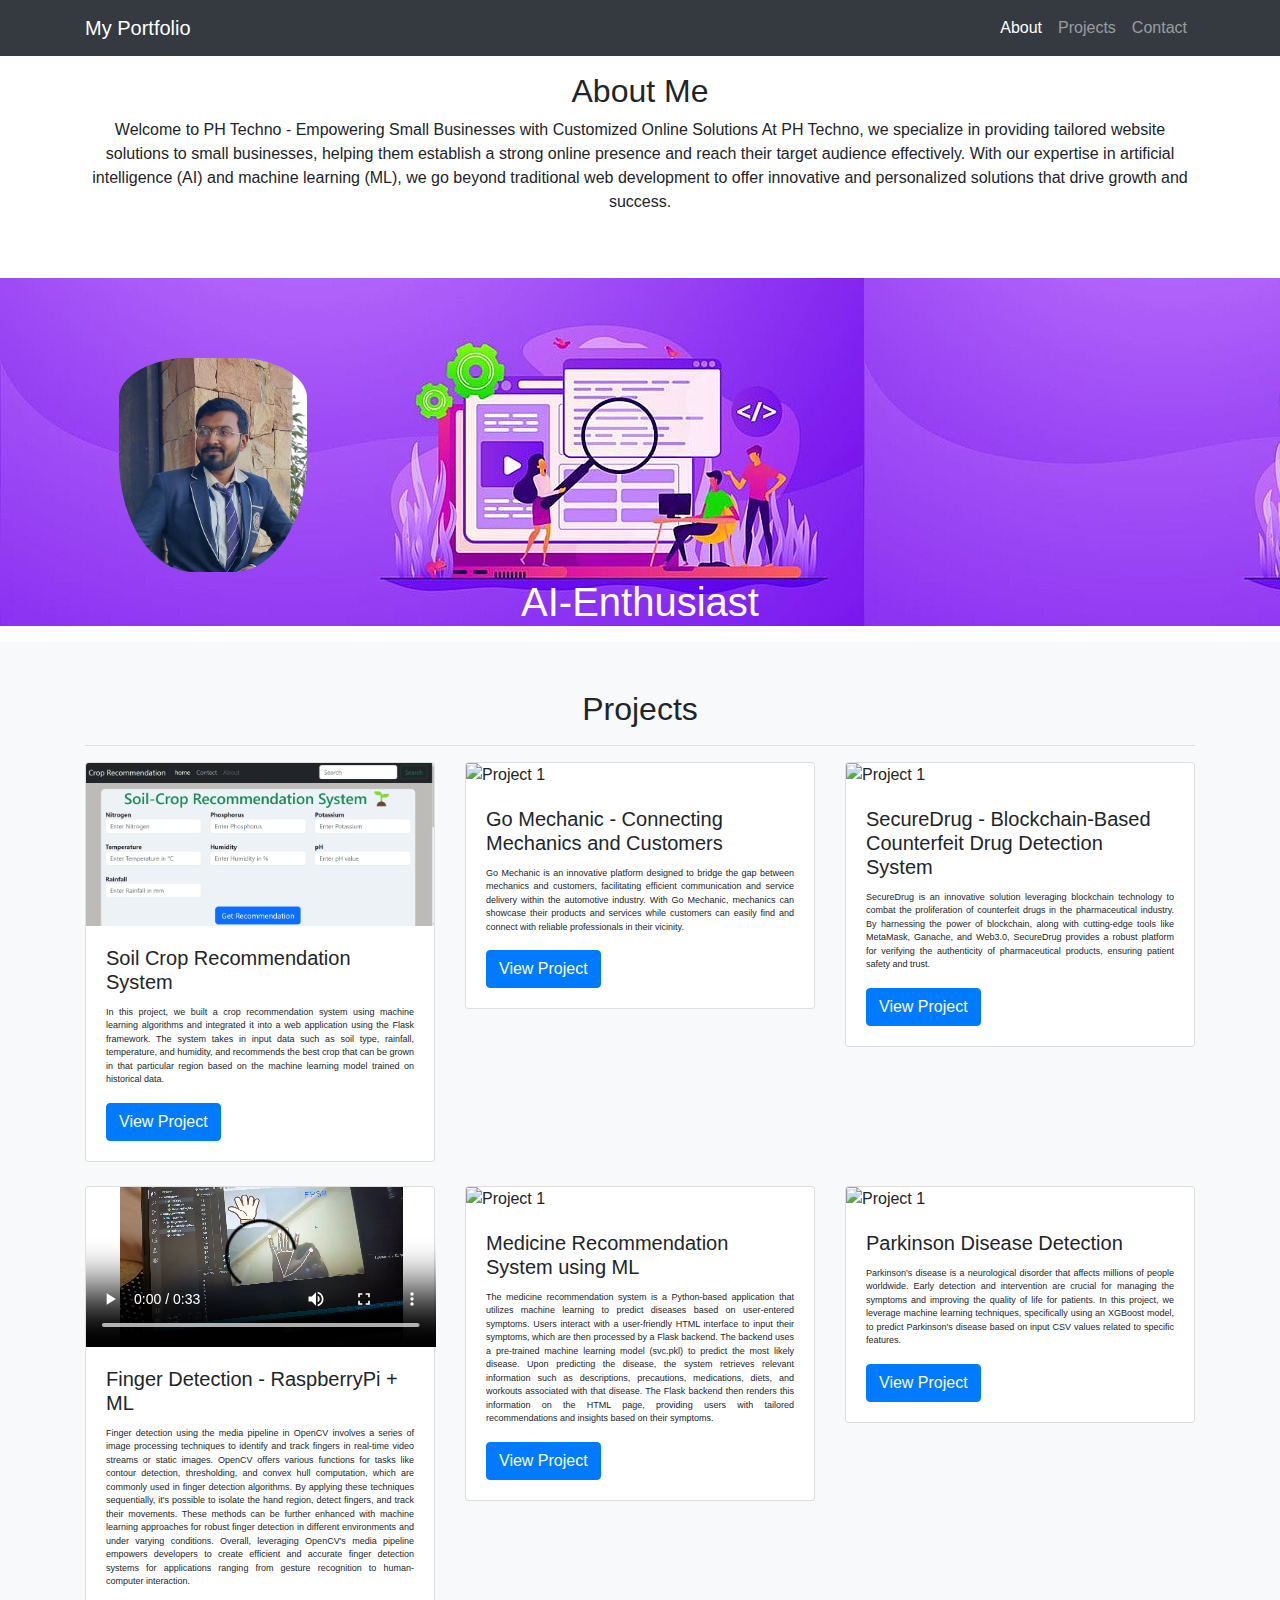
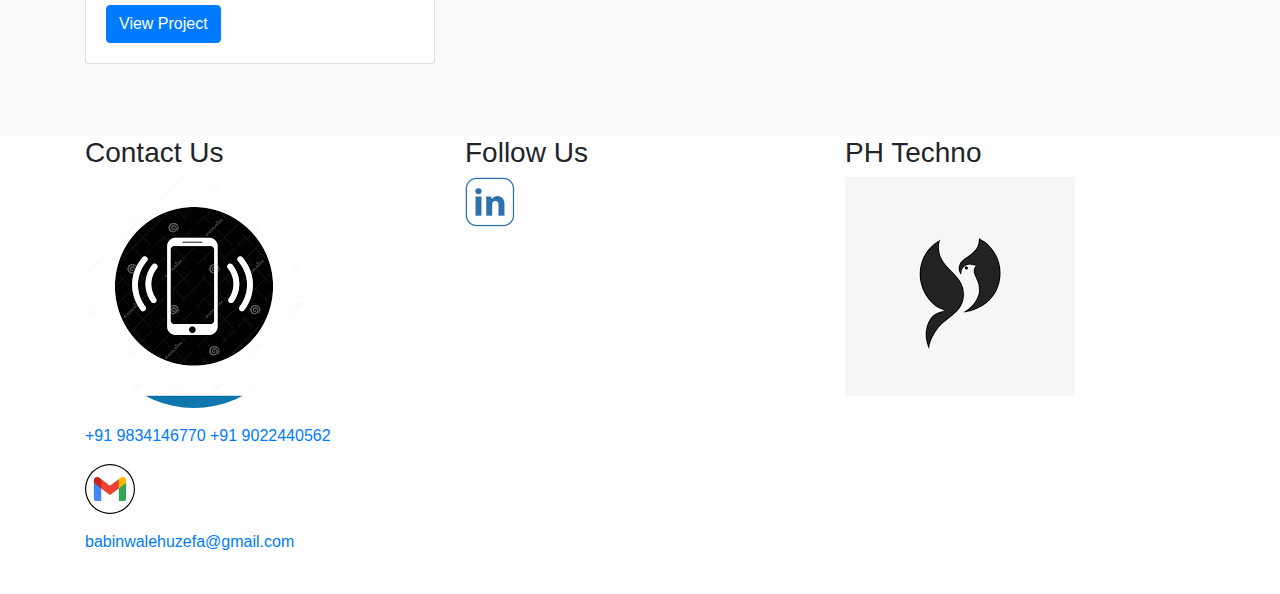
==== index.html @ a71aaa57 "Add files via upload" ====
<!DOCTYPE html>
<html lang="en">

<head>
    <meta charset="UTF-8">
    <meta name="viewport" content="width=device-width, initial-scale=1.0">
    <title>My Portfolio</title>
    <!-- Bootstrap CSS -->
    <link rel="stylesheet" href="https://stackpath.bootstrapcdn.com/bootstrap/4.5.2/css/bootstrap.min.css">
    <!-- Custom CSS -->
    <link rel="stylesheet" href="styles.css">
    <style>
    .oval-img {
            padding:1.5%;
            padding-top: 20%;
            border-radius: 40%; /* This will make the image circular */
            width: 200px; /* Adjust the width and height as needed */
            height: 300px; /* Adjust the width and height as needed */
            object-fit: cover; /* Ensures the image fills the entire space */
            background-repeat: no-repeat;
        }
</style>
</head>

<body>

    <!-- Navigation -->
    <nav class="navbar navbar-expand-lg navbar-dark bg-dark fixed-top">
        <div class="container">
            <a class="navbar-brand" href="#">My Portfolio</a>
            <button class="navbar-toggler" type="button" data-toggle="collapse" data-target="#navbarNav"
                aria-controls="navbarNav" aria-expanded="false" aria-label="Toggle navigation">
                <span class="navbar-toggler-icon"></span>
            </button>
            <div class="collapse navbar-collapse" id="navbarNav">
                <ul class="navbar-nav ml-auto">
                    <li class="nav-item active">
                        <a class="nav-link" href="#about">About</a>
                    </li>
                    <li class="nav-item">
                        <a class="nav-link" href="#projects">Projects</a>
                    </li>
                    <li class="nav-item">
                        <a class="nav-link" href="#contact">Contact</a>
                    </li>
                </ul>
            </div>
        </div>
    </nav>

    <br>
    <!-- About Section -->
    <section id="about" class="py-5">
        <div class="container" style="text-align: justify;">
            <h2 class="text-center">About Me</h2>
            <p class="text-center" style="text-align: justify;">Welcome to PH Techno - Empowering Small Businesses with Customized Online Solutions
                At PH Techno, we specialize in providing tailored website solutions to small businesses, helping them establish a strong online presence and reach their target audience effectively. With our expertise in artificial intelligence (AI) and machine learning (ML), we go beyond traditional web development to offer innovative and personalized solutions that drive growth and success.</p>
        </div>
    </section>

    


    <!-- Background Section -->
    <div class="bg-cover bg-fixed bg-center bg-no-repeat h-screen" style="background-image: url('images/2.jpg');">
        <div class=" col-md-4" style="text-align: center;">
                <img class="oval-img" src="images/MYPIC1.jpg" alt="Profile Picture">
            </div>
            <div class="col-md-12" style="text-align: center;">
                <h1 class="text-5xl font-black mb-3 text-white">AI-Enthusiast</h1>
            </div>
    </div>




    <!-- Projects Section -->
    <section id="projects" class="py-5 bg-light">
        <div class="container">
            <h2 class="text-center">Projects</h2>
            <hr>
            <div class="row">
                <!-- Project Cards -->
                <div class="col-lg-4 col-md-6 mb-4">
                    <div class="card">
                        <img src="images/cropre1.png" class="card-img-top" alt="Project 1">
                        <div class="card-body">
                            <h5 class="card-title">Soil Crop Recommendation System</h5>
                            <p class="card-text" style="font-size:xx-small; text-align:justify">
                                In this project, we built a crop recommendation system using machine learning algorithms and integrated it into a web application using the Flask framework. The system takes in input data such as soil type, rainfall, temperature, and humidity, and recommends the best crop that can be grown in that particular region based on the machine learning model trained on historical data.
</p>
                            <a href="cropre.html" class="btn btn-primary">View Project</a>
                        </div>
                    </div>
                </div>
                <!-- Add more project cards here -->
                
                <!-- Project Cards -->
                <div class="col-lg-4 col-md-6 mb-4">
                    <div class="card">
                        <img src="images/GoMechanic1.png" class="card-img-top" alt="Project 1">
                        <div class="card-body">
                            <h5 class="card-title">Go Mechanic - Connecting Mechanics and Customers</h5>
                            <p class="card-text" style="font-size:xx-small; text-align:justify">Go Mechanic is an innovative platform designed to bridge the gap between mechanics and customers, facilitating efficient communication and service delivery within the automotive industry. With Go Mechanic, mechanics can showcase their products and services while customers can easily find and connect with reliable professionals in their vicinity.</p>
                            <a href="GoMechanic.html" class="btn btn-primary">View Project</a>
                        </div>
                    </div>
                </div>
                <!-- Add more project cards here -->
                
                <!-- Project Cards -->
                <div class="col-lg-4 col-md-6 mb-4">
                    <div class="card">
                        <img src="images/CounterFeit3.png" class="card-img-top" alt="Project 1">
                        <div class="card-body">
                            <h5 class="card-title">SecureDrug - Blockchain-Based Counterfeit Drug Detection System</h5>
                            <p class="card-text" style="font-size:xx-small; text-align:justify">
                            SecureDrug is an innovative solution leveraging blockchain technology to combat the proliferation of counterfeit drugs in the pharmaceutical industry. By harnessing the power of blockchain, along with cutting-edge tools like MetaMask, Ganache, and Web3.0, SecureDrug provides a robust platform for verifying the authenticity of pharmaceutical products, ensuring patient safety and trust.</p>
                            <a href="Counterfeit.html" class="btn btn-primary">View Project</a>
                        </div>
                    </div>
                </div>
                <!-- Add more project cards here -->
            </div>


            <div class="row">
                <!-- Project Cards -->
                <div class="col-lg-4 col-md-6 mb-4">
                    <div class="card">
                        <video width="350" height="160" controls>
                            <source src="images/Finger.mp4" type="video/mp4">
                            Your browser does not support the video tag.
                        </video>
                        <div class="card-body">
                            <h5 class="card-title">Finger Detection - RaspberryPi + ML</h5>
                            <p class="card-text" style="font-size:xx-small; text-align:justify">
                            Finger detection using the media pipeline in OpenCV involves a series of image processing techniques to identify and track fingers in real-time video streams or static images. OpenCV offers various functions for tasks like contour detection, thresholding, and convex hull computation, which are commonly used in finger detection algorithms. By applying these techniques sequentially, it's possible to isolate the hand region, detect fingers, and track their movements. These methods can be further enhanced with machine learning approaches for robust finger detection in different environments and under varying conditions. Overall, leveraging OpenCV's media pipeline empowers developers to create efficient and accurate finger detection systems for applications ranging from gesture recognition to human-computer interaction.</p>
                            <a href="FingerDetection.html" class="btn btn-primary">View Project</a>
                        </div>
                    </div>
                </div>
                <!-- Add more project cards here -->
                
                <!-- Project Cards -->
                <div class="col-lg-4 col-md-6 mb-4">
                    <div class="card">
                        <img src="images/Medicine_reco.png" class="card-img-top" alt="Project 1">
                        <div class="card-body">
                            <h5 class="card-title">Medicine Recommendation System using ML</h5>
                            <p class="card-text" style="font-size:xx-small; text-align:justify">The medicine recommendation system is a Python-based application that utilizes machine learning to predict diseases based on user-entered symptoms. Users interact with a user-friendly HTML interface to input their symptoms, which are then processed by a Flask backend. The backend uses a pre-trained machine learning model (svc.pkl) to predict the most likely disease. Upon predicting the disease, the system retrieves relevant information such as descriptions, precautions, medications, diets, and workouts associated with that disease. The Flask backend then renders this information on the HTML page, providing users with tailored recommendations and insights based on their symptoms.</p>
                            <a href="Medicine_Recommendation.html" class="btn btn-primary">View Project</a>
                        </div>
                    </div>
                </div>
                <!-- Add more project cards here -->
                
                <!-- Project Cards -->
                <div class="col-lg-4 col-md-6 mb-4">
                    <div class="card">
                        <img src="images/parkinson_disease1.jpg" class="card-img-top" alt="Project 1">
                        <div class="card-body">
                            <h5 class="card-title">Parkinson Disease Detection</h5>
                            <p class="card-text" style="font-size:xx-small; text-align:justify">
                                Parkinson's disease is a neurological disorder that affects millions of people worldwide. Early detection and intervention are crucial for managing the symptoms and improving the quality of life for patients. In this project, we leverage machine learning techniques, specifically using an XGBoost model, to predict Parkinson's disease based on input CSV values related to specific features.
                            </p>
                            <a href="Parkinson_Disease.html" class="btn btn-primary">View Project</a>
                        </div>
                    </div>
                </div>
                <!-- Add more project cards here -->
            </div>
        </div>
    </section>


    <!-- Footer -->
    <div class="background" >
    <footer class="footer">
      <div class="container">
        <div class="row">
          <div class="col-lg-4 col-md-6 mb-4">
            <h3>Contact Us</h3>
            <p><img src="images/Phone.png" alt="Gmail" class="logo" style="border-radius: 100%;"></p>
            <p><i class="fas fa-phone"></i> <a href="tel:+919834146770">+91 9834146770   </a>
                <a href="tel:+919022440562">+91 9022440562</a>
            </p>
            <p>
                    <img src="images/Gmail.png" alt="Gmail" class="logo" style="border-radius: 50%;">
            </p>
            <p><i class="fas fa-envelope"></i> <a href="mailto:babinwalehuzefa@gmail.com">babinwalehuzefa@gmail.com  </a>
                
            
            </p>
            <!-- <p><a href="mailto:priyankakotpalliwar2002@gmail.com">priyankakotpalliwar2002@gmail.com </p> -->
          </div>
          <div class="col-lg-4 col-md-6 mb-4">
            <h3>Follow Us</h3>
            <a href="http://www.linkedin.com/in/huzefa-babinwale-44473b210" target="_blank"><img src="images/Linkedin.png" alt="LinkedIn" class="logo"></a>
          </div>
          <div class="col-lg-4 col-md-6 mb-4">
            <h3>PH Techno</h3>
            <!-- Add your logo image here -->
            <img src="images/Logo.png" alt="LOGO" class="logo">
          </div>
        </div>
      </div>
    </footer>
  </div>
</div>

    <!-- Bootstrap JS and jQuery -->
    <script src="https://code.jquery.com/jquery-3.5.1.slim.min.js"></script>
    <script src="https://cdn.jsdelivr.net/npm/@popperjs/core@2.5.4/dist/umd/popper.min.js"></script>
    <script src="https://stackpath.bootstrapcdn.com/bootstrap/4.5.2/js/bootstrap.min.js"></script>
</body>


<script src="script.css"></script>



</html>
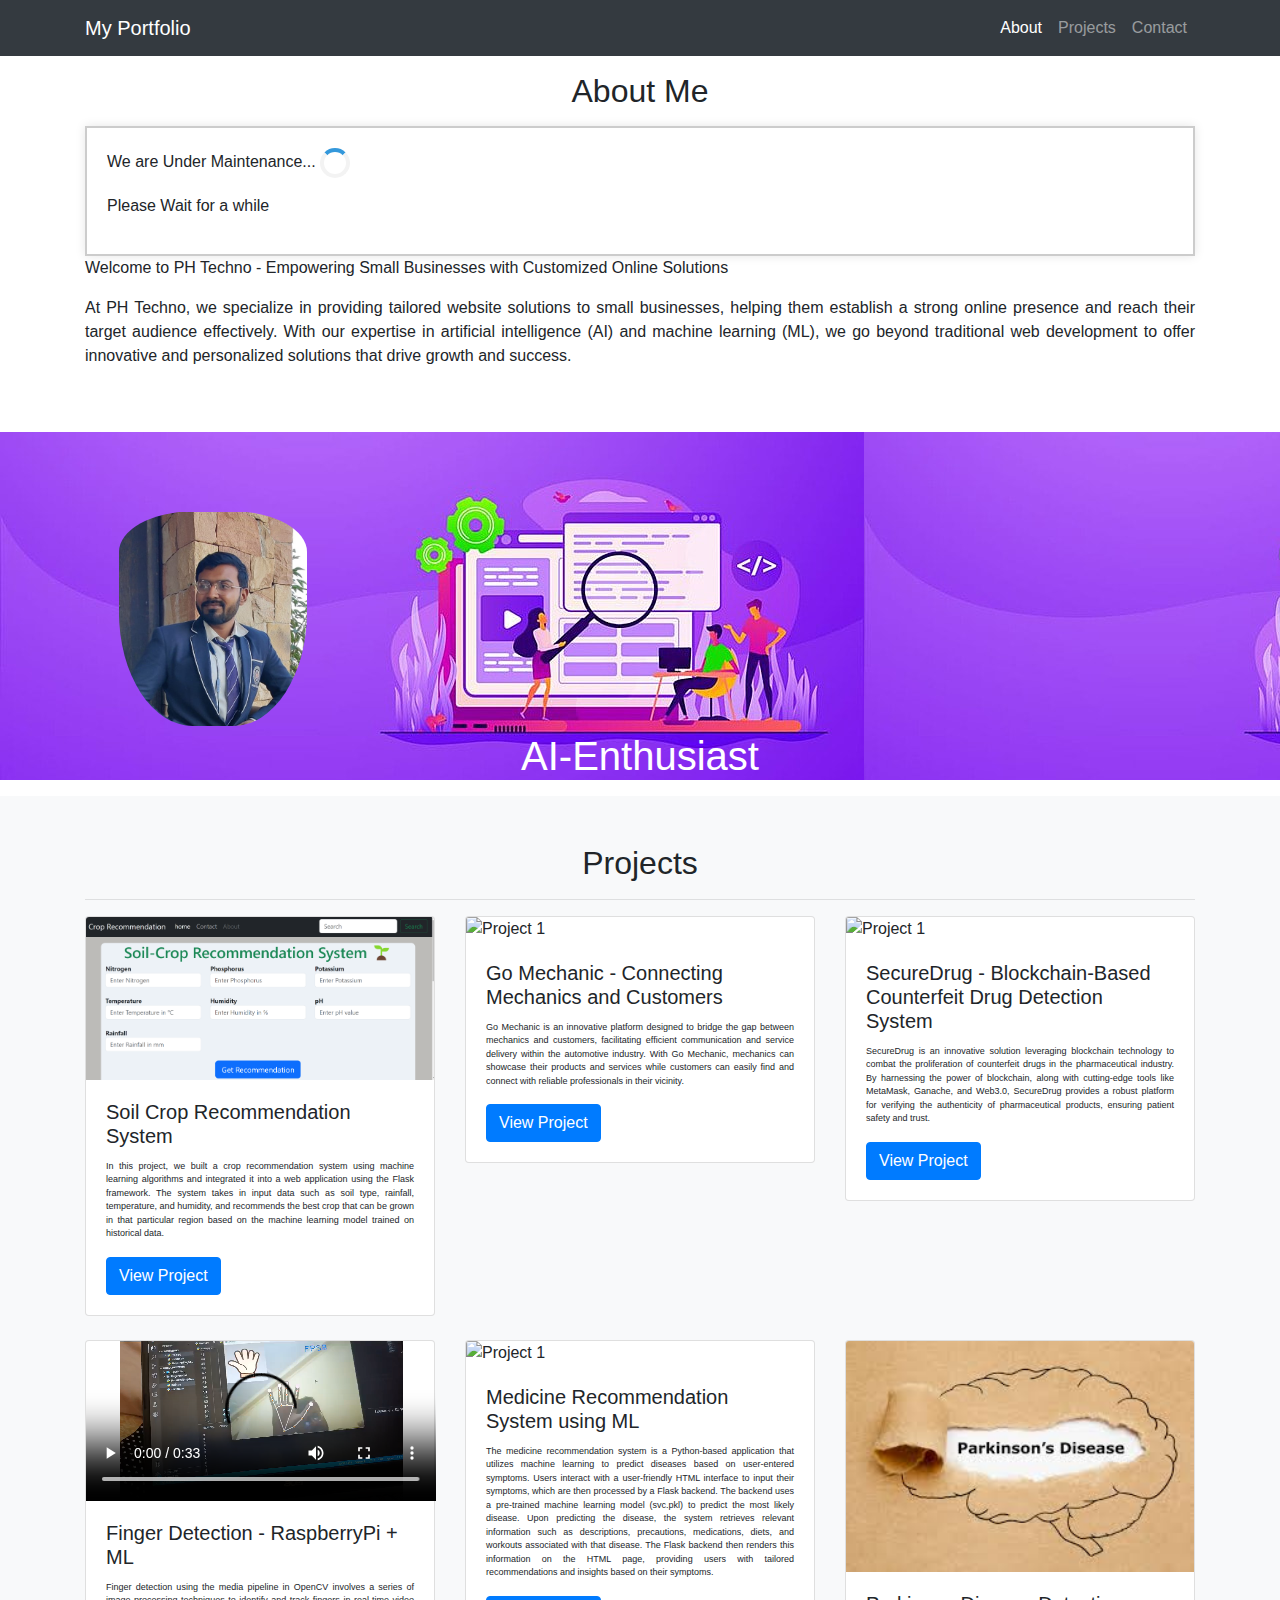
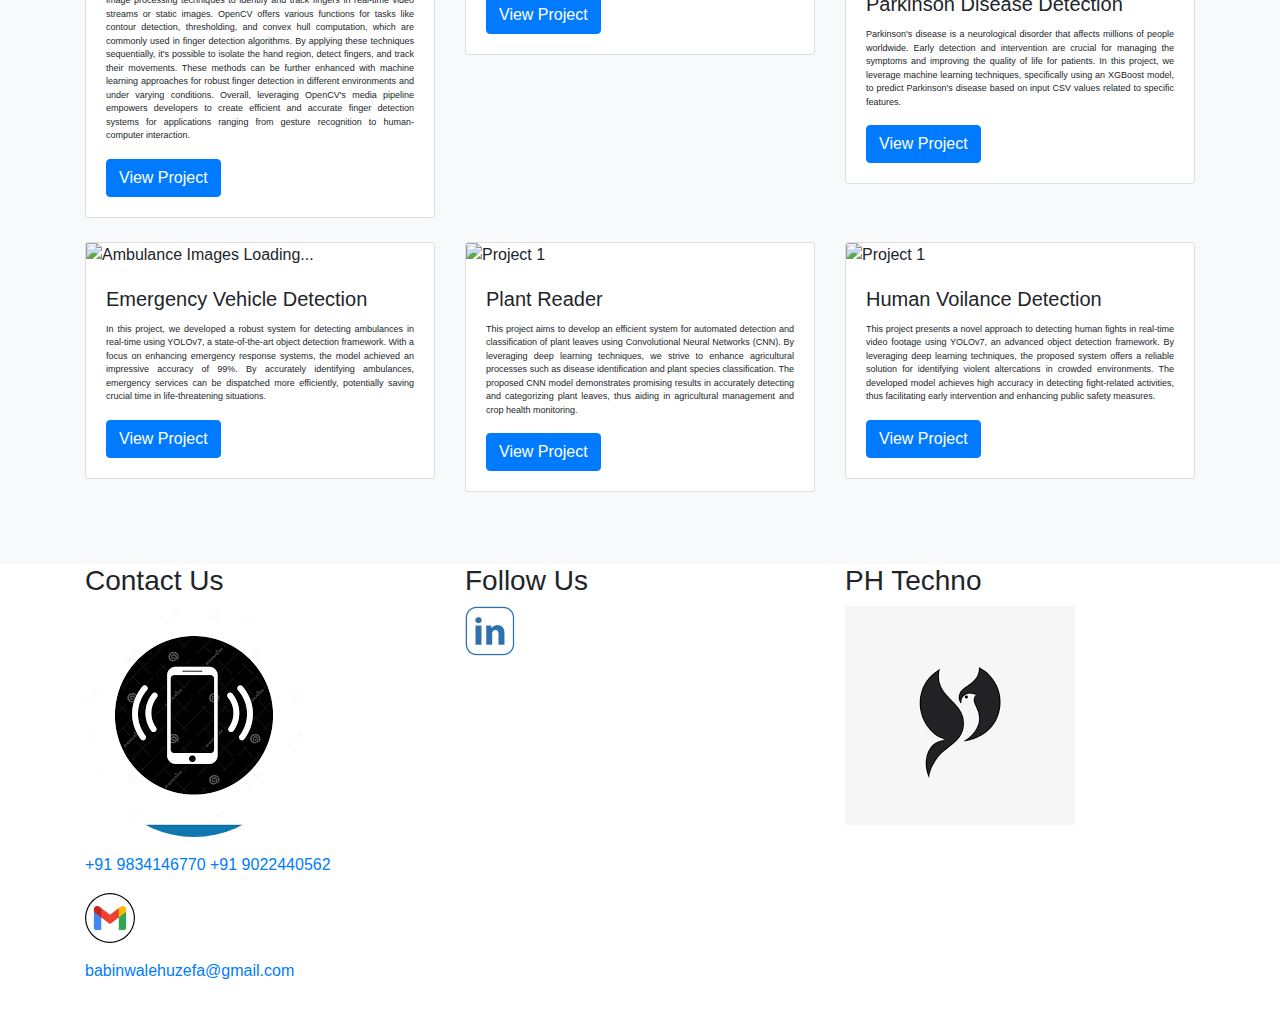
==== commit d692b36f: "Add files via upload" ====
--- a/index.html
+++ b/index.html
@@ -4,7 +4,15 @@
 <head>
     <meta charset="UTF-8">
     <meta name="viewport" content="width=device-width, initial-scale=1.0">
-    <title>My Portfolio</title>
+
+    <title>We are Under Maintenance... </title>
+   
+    <title>My Portfolio
+        <div>
+            We are Under Maintenance...
+        </div>
+      
+    </title>
     <!-- Bootstrap CSS -->
     <link rel="stylesheet" href="https://stackpath.bootstrapcdn.com/bootstrap/4.5.2/css/bootstrap.min.css">
     <!-- Custom CSS -->
@@ -18,6 +26,28 @@
             height: 300px; /* Adjust the width and height as needed */
             object-fit: cover; /* Ensures the image fills the entire space */
             background-repeat: no-repeat;
+        }
+
+    .maintenance{
+          padding: 20px;
+            border: 2px solid #ccc;
+            background-color: #fff;
+            box-shadow: 0 0 10px rgba(0, 0, 0, 0.1);
+        }
+    .loader {
+            border: 4px solid #f3f3f3; /* Light grey */
+            border-top: 4px solid #3498db; /* Blue */
+            border-radius: 50%;
+            width: 30px;
+            height: 30px;
+            animation: spin 2s linear infinite;
+            display: inline-block;
+            vertical-align: middle;
+            margin-right: 10px;
+        }
+        @keyframes spin {
+            0% { transform: rotate(0deg); }
+            100% { transform: rotate(360deg); }
         }
 </style>
 </head>
@@ -53,7 +83,10 @@
     <section id="about" class="py-5">
         <div class="container" style="text-align: justify;">
             <h2 class="text-center">About Me</h2>
-            <p class="text-center" style="text-align: justify;">Welcome to PH Techno - Empowering Small Businesses with Customized Online Solutions
+            <p class="text-center" style="text-align: justify;"><div  class=" maintenance" style="text-align: justify;"><p>We are Under Maintenance... <span class="loader"></span></p><p> Please Wait for a while</p></div>
+                Welcome to PH Techno - Empowering Small Businesses with Customized Online Solutions
+                <br></p>
+                <p>
                 At PH Techno, we specialize in providing tailored website solutions to small businesses, helping them establish a strong online presence and reach their target audience effectively. With our expertise in artificial intelligence (AI) and machine learning (ML), we go beyond traditional web development to offer innovative and personalized solutions that drive growth and success.</p>
         </div>
     </section>
@@ -145,7 +178,7 @@
                 <!-- Project Cards -->
                 <div class="col-lg-4 col-md-6 mb-4">
                     <div class="card">
-                        <img src="images/Medicine_reco.png" class="card-img-top" alt="Project 1">
+                        <img src="images/MedicineLabTest1.png" class="card-img-top" alt="Project 1">
                         <div class="card-body">
                             <h5 class="card-title">Medicine Recommendation System using ML</h5>
                             <p class="card-text" style="font-size:xx-small; text-align:justify">The medicine recommendation system is a Python-based application that utilizes machine learning to predict diseases based on user-entered symptoms. Users interact with a user-friendly HTML interface to input their symptoms, which are then processed by a Flask backend. The backend uses a pre-trained machine learning model (svc.pkl) to predict the most likely disease. Upon predicting the disease, the system retrieves relevant information such as descriptions, precautions, medications, diets, and workouts associated with that disease. The Flask backend then renders this information on the HTML page, providing users with tailored recommendations and insights based on their symptoms.</p>
@@ -165,6 +198,54 @@
                                 Parkinson's disease is a neurological disorder that affects millions of people worldwide. Early detection and intervention are crucial for managing the symptoms and improving the quality of life for patients. In this project, we leverage machine learning techniques, specifically using an XGBoost model, to predict Parkinson's disease based on input CSV values related to specific features.
                             </p>
                             <a href="Parkinson_Disease.html" class="btn btn-primary">View Project</a>
+                        </div>
+                    </div>
+                </div>
+                <!-- Add more project cards here -->
+            </div>
+
+            <div class="row">
+                <!-- Project Cards -->
+                <div class="col-lg-4 col-md-6 mb-4">
+                    <div class="card">
+                        <img src="images/Ambulance_Detection2.jpg" alt="Ambulance Images Loading...">
+                        <div class="card-body">
+                            <h5 class="card-title">Emergency Vehicle Detection</h5>
+                            <p class="card-text" style="font-size:xx-small; text-align:justify">
+                                In this project, we developed a robust system for detecting ambulances in real-time using YOLOv7, a state-of-the-art object detection framework. With a focus on enhancing emergency response systems, the model achieved an impressive accuracy of 99%. By accurately identifying ambulances, emergency services can be dispatched more efficiently, potentially saving crucial time in life-threatening situations.
+
+                            </p>
+                                <a href="Ambulance_Detection.html" class="btn btn-primary">View Project</a>
+                        </div>
+                    </div>
+                </div>
+                <!-- Add more project cards here -->
+                
+                <!-- Project Cards -->
+                <div class="col-lg-4 col-md-6 mb-4">
+                    <div class="card">
+                        <img src="images/PlantDetection3.png" class="card-img-top" alt="Project 1">
+                        <div class="card-body">
+                            <h5 class="card-title">Plant Reader</h5>
+                        <p class="card-text" style="font-size:xx-small; text-align:justify">
+                            This project aims to develop an efficient system for automated detection and classification of plant leaves using Convolutional Neural Networks (CNN). By leveraging deep learning techniques, we strive to enhance agricultural processes such as disease identification and plant species classification. The proposed CNN model demonstrates promising results in accurately detecting and categorizing plant leaves, thus aiding in agricultural management and crop health monitoring.
+                        </p>
+                            <a href="PlantDetection.html" class="btn btn-primary">View Project</a>
+                        </div>
+                    </div>
+                </div>
+                <!-- Add more project cards here -->
+                
+                <!-- Project Cards -->
+                <div class="col-lg-4 col-md-6 mb-4">
+                    <div class="card">
+                        <img src="images/Fight1.jpg" class="card-img-top" alt="Project 1">
+                        <div class="card-body">
+                            <h5 class="card-title">Human Voilance Detection</h5>
+                            <p class="card-text" style="font-size:xx-small; text-align:justify">
+                                This project presents a novel approach to detecting human fights in real-time video footage using YOLOv7, an advanced object detection framework. By leveraging deep learning techniques, the proposed system offers a reliable solution for identifying violent altercations in crowded environments. The developed model achieves high accuracy in detecting fight-related activities, thus facilitating early intervention and enhancing public safety measures.
+                            </p>
+                            <a href="HumanFight.html" class="btn btn-primary">View Project</a>
                         </div>
                     </div>
                 </div>
